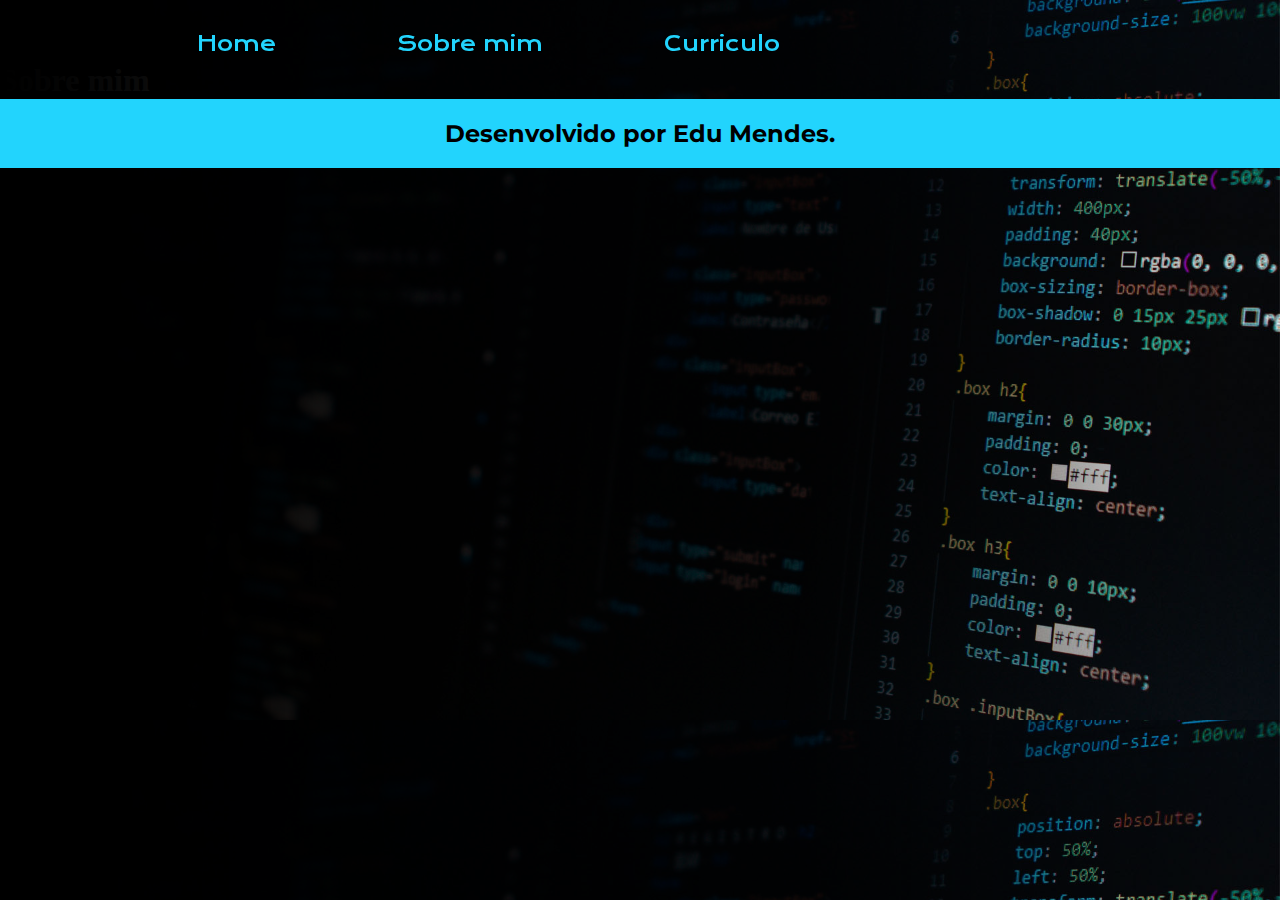
==== about.html @ 7e20e311 "Initial commit" ====
<!DOCTYPE html>
<html lang="pt-br">
<head>
    <meta charset="UTF-8">
    <meta name="viewport" content="width=device-width, initial-scale=1.0">
    <title>Sobre Mim</title>
    <link rel="stylesheet" href="./src/css/style.css">
</head>
<body>
    <header class="cabecalho">
        <nav class="cabecalho__menu">
            <a class="link__menu" href="index.html" target="_self">Home</a>
            <a class="link__menu" href="about.html" target="_self">Sobre mim</a>
            <a class="link__menu" href="curriculo.html" target="_self">Curriculo</a>
        </nav>
    </header>
    <main>
        <h1>Sobre mim</h1>

    </main>
    <footer class="rodape">
        <p><strong>Desenvolvido por Edu Mendes.</strong></p>
    </footer>
    
</body>
</html>
---- src/css/style.css ----
@charset "UTF-8";

@import url('https://fonts.googleapis.com/css2?family=Krona+One&family=Montserrat&display=swap');

:root {
    --titulo:'Krona One', sans-serif;
    --textos:'Montserrat', sans-serif;

    --cor001: #22D4FD
}

* {
    margin: 0px;
    padding: 0px;
}

body::after {
    content: '';
    position: fixed;
    top: 0;
    left: 0;
    min-height: 100vh;
    width: 100vw;
    background: linear-gradient(90deg, rgb(0, 0, 0) 0%, rgba(0, 0, 0, 0.774) 63%, rgba(0, 0, 0, 0) 100%);
}
body {
    /* height: 100vh; */
    box-sizing: border-box;
    background-color: rgb(0, 0, 0);
    color: white;
    display:flex;
    flex-direction: column;
    align-content: center;
    background-image: url(../imagens/bg-portifolio.jpg);
    background-size: cover;
    
}

.cabecalho {
    padding: 2% 0% 0% 15%;
    width: 299px;
    z-index: 1;
}
.cabecalho__menu {
    display: flex;
    justify-content: space-between;
    font-size: 20px;
    padding: 5px;
    width: 195%;
}
.link__menu:hover {
    color:#ffffff ;
}

.link__menu {
    color: var(--cor001);
    font-family: var(--titulo);
    text-decoration: none;
    
    
}
.destaque {
    color: var(--cor001);
}
.apresentacao {
    padding: 6% 15%;
    display: flex;
    align-items: center; 
    gap: 180px;
    z-index: 1;
}

.apresentacao > img {
    position: relative;
    top: -80px;
    box-shadow: inset 1px 1px 1px black;
}
.apresentacao__conteudo {
    width: 593px;
    display: flex;
    flex-direction: column;
    gap: 40px;
}
.apresentacao__titulo {
    font-family: var(--titulo);
    font-size: 36px;
    
}
.apresentacao__texto {
    font-family: var(--textos);
    font-size: 24px;  
}

.apresentacao__links {
    display: flex;
    flex-direction: column;
    justify-content: space-between;
    align-items: center;
    padding: 30px;
    gap: 32px;
}
.links__titulo{
    font-family: var(--titulo);
    font-size: 24px;
    font-weight: 400px;
}
.apresentacao__links__link {
    width: 378px;
    display: flex;
    justify-content: center;
    gap: 10px;
    font-size: 24px;
    text-align: center;
    text-decoration: none;
    font-family: var(--titulo);
    border: 1.5px solid var(--cor001);
    background-color: rgba(0, 0, 0, 0.37);
    color: white;
    border-radius: 8px;
    padding: 21.5px 0px;
}
.apresentacao__links__link:hover {
    background-color: #22d5fd42
}
.rodape {
    background-color: var(--cor001);
    font-family: var(--textos);
    font-size: 24px;
    font-weight: 100px;
    text-align: center;
    color: black;
    padding: 20px;
    z-index: 1;
}
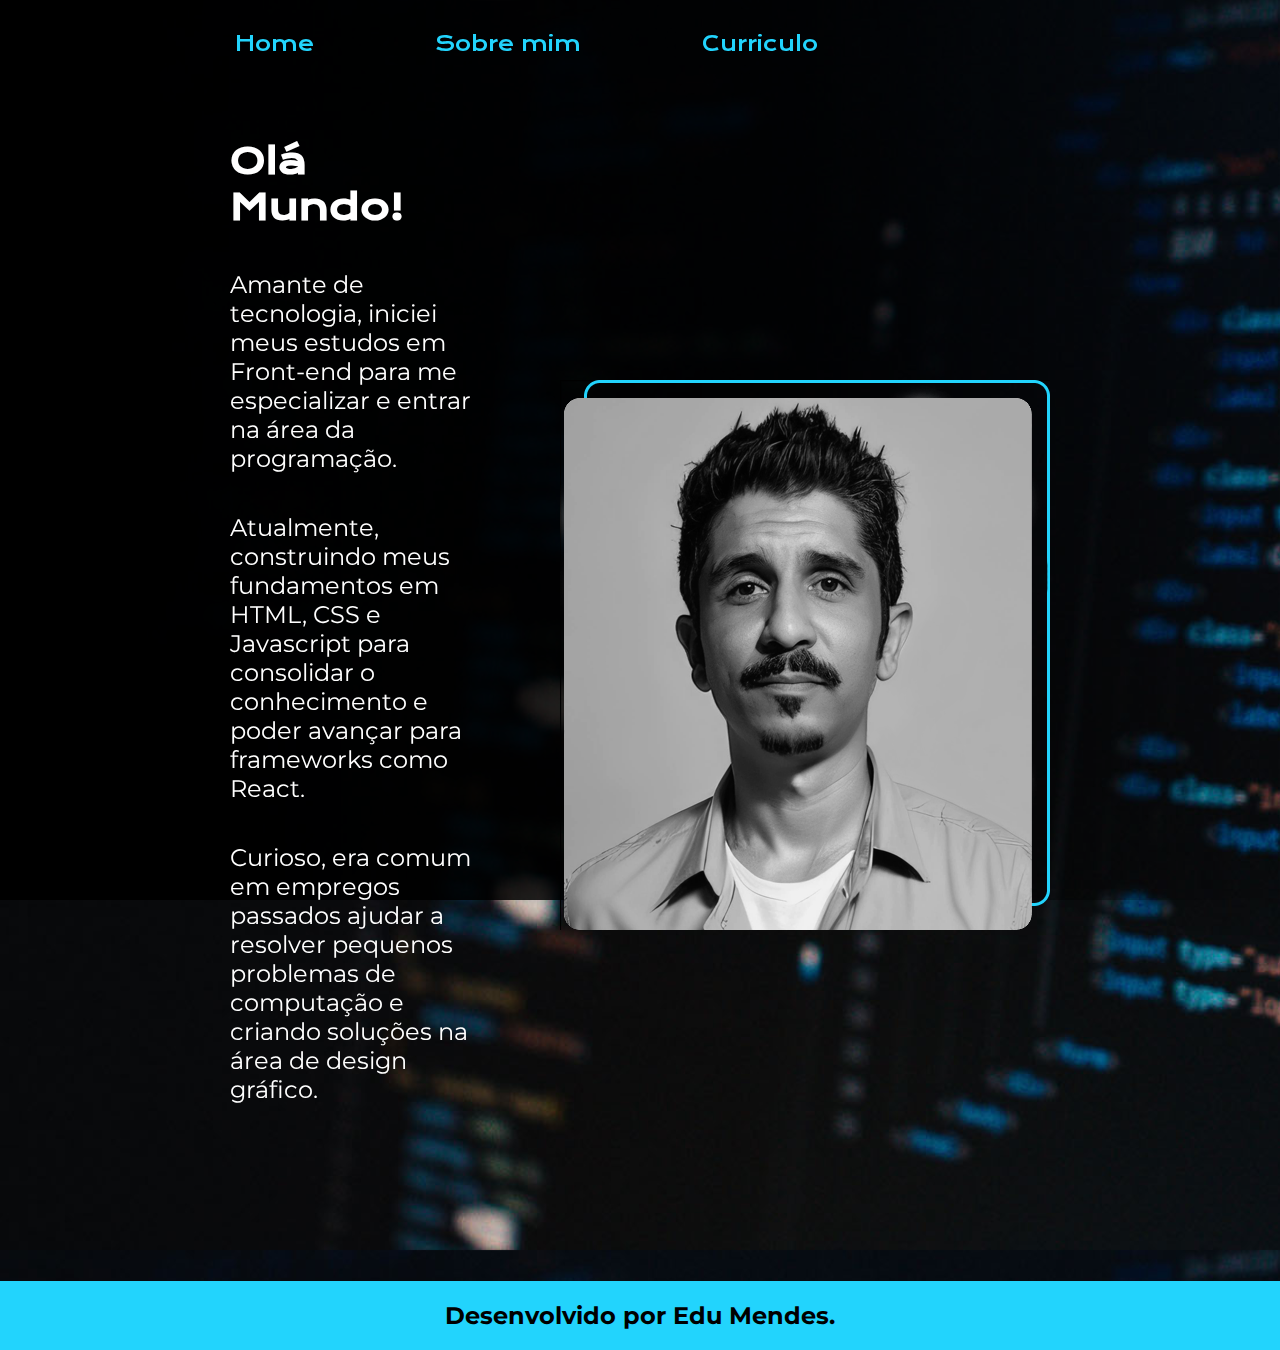
==== commit e0968220: "Finalizada versão desktop" ====
--- a/about.html
+++ b/about.html
@@ -6,7 +6,7 @@
     <title>Sobre Mim</title>
     <link rel="stylesheet" href="./src/css/style.css">
 </head>
-<body>
+<body class="about">
     <header class="cabecalho">
         <nav class="cabecalho__menu">
             <a class="link__menu" href="index.html" target="_self">Home</a>
@@ -14,9 +14,24 @@
             <a class="link__menu" href="curriculo.html" target="_self">Curriculo</a>
         </nav>
     </header>
-    <main>
-        <h1>Sobre mim</h1>
-
+    <main class="apresentacao">
+        <section class="apresentacao__conteudo">
+            <h1 class="apresentacao__titulo">Olá Mundo!</h1>
+            <P class="apresentacao__texto">
+            Amante de tecnologia, iniciei meus estudos em Front-end para 
+            me especializar e entrar na área da programação. 
+            </P>
+            <p class="apresentacao__texto">
+            Atualmente, construindo meus fundamentos em HTML, CSS e Javascript para consolidar 
+            o conhecimento e poder avançar para frameworks como React. 
+            </p>
+            <p class="apresentacao__texto">
+            Curioso, era comum em empregos
+            passados ajudar a resolver pequenos problemas
+            de computação e criando soluções na área de design gráfico. 
+            </p>
+        </section>
+        <img class="about__img" src="./src/imagens/imgprofiler.png" alt="Foto Joana Santos Programando">
     </main>
     <footer class="rodape">
         <p><strong>Desenvolvido por Edu Mendes.</strong></p>
--- a/src/css/style.css
+++ b/src/css/style.css
@@ -12,6 +12,7 @@
 * {
     margin: 0px;
     padding: 0px;
+    list-style: none;
 }
 
 body::after {
@@ -32,12 +33,11 @@
     flex-direction: column;
     align-content: center;
     background-image: url(../imagens/bg-portifolio.jpg);
-    background-size: cover;
-    
+    background-size: cover; 
 }
 
 .cabecalho {
-    padding: 2% 0% 0% 15%;
+    padding: 2% 0% 0% 18%;
     width: 299px;
     z-index: 1;
 }
@@ -63,10 +63,10 @@
     color: var(--cor001);
 }
 .apresentacao {
-    padding: 6% 15%;
+    padding: 6% 18%;
     display: flex;
     align-items: center; 
-    gap: 180px;
+    gap: 85px;
     z-index: 1;
 }
 
@@ -122,6 +122,23 @@
 .apresentacao__links__link:hover {
     background-color: #22d5fd42
 }
+.lista {
+    font-family: var(--textos);
+    font-size: 20px;
+    line-height: 40px;
+}
+.lista a {
+    text-decoration:none;
+    color: var(--cor001);
+}
+.lista a:hover {
+    color: #00fff2;
+}
+
+.apresentacao .curriculo__img {
+    position: relative;
+    top: -169px;
+}
 .rodape {
     background-color: var(--cor001);
     font-family: var(--textos);
@@ -131,4 +148,14 @@
     color: black;
     padding: 20px;
     z-index: 1;
+}
+
+.about .rodape {
+    position: relative;
+    top: 100px;
+}
+
+.about img {
+    position: relative;
+    top: 34px;
 }